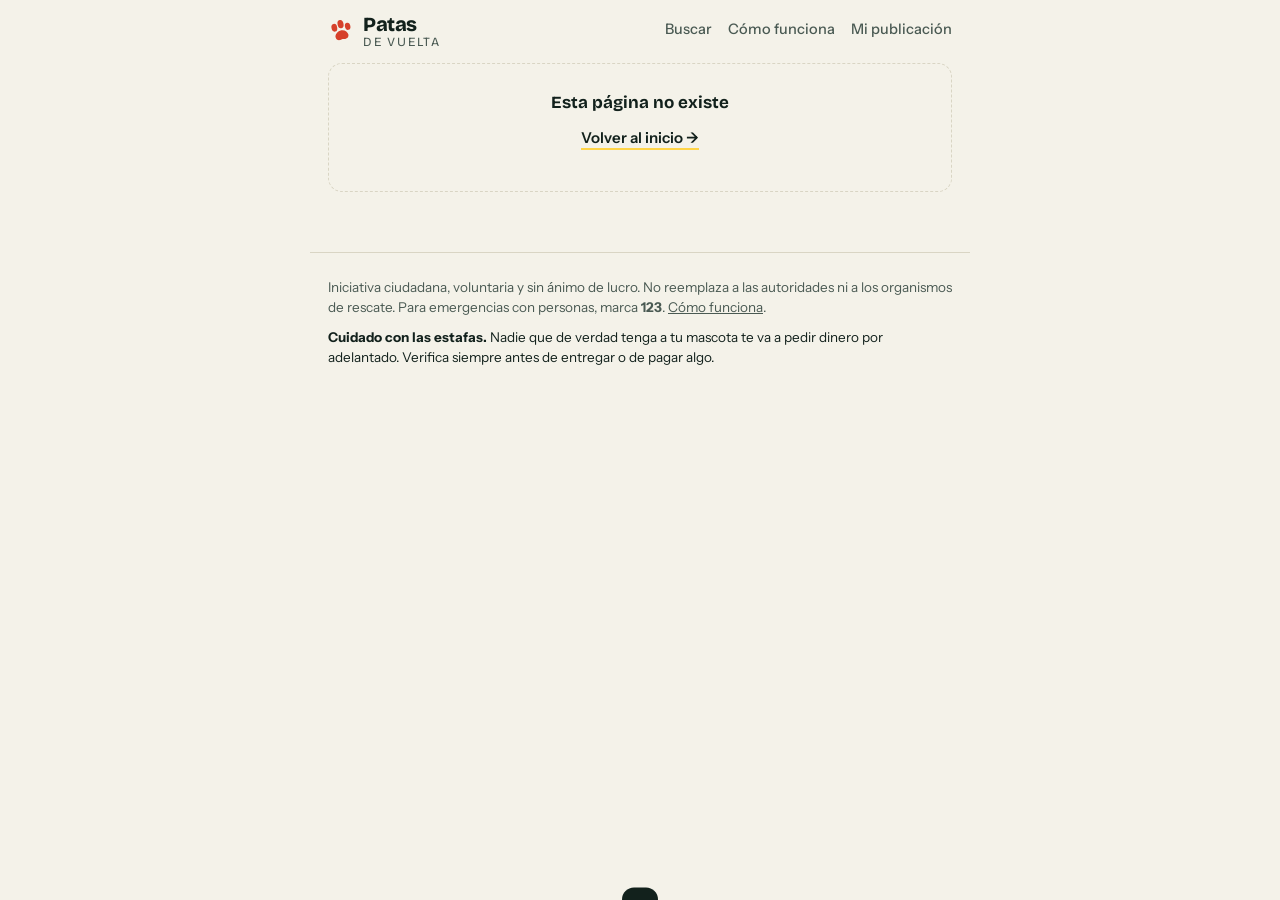
==== index.html @ 6b061adb "Commit inicial: Patas de vuelta Plataforma nacional para reunir mascotas perdidas con sus familias e" ====
<!DOCTYPE html>
<html lang="es-CO">
<head>
<meta charset="utf-8">
<meta name="viewport" content="width=device-width, initial-scale=1, viewport-fit=cover">
<title>Patas de vuelta — mascotas perdidas en Colombia</title>
<meta name="description" content="Publica a tu mascota perdida o reporta una que encontraste. Cruzamos los dos lados por cercanía y características para que se reencuentren.">
<meta name="theme-color" content="#12211C">

<meta property="og:type" content="website">
<meta property="og:site_name" content="Patas de vuelta">
<meta property="og:title" content="Patas de vuelta — mascotas perdidas en Colombia">
<meta property="og:description" content="Publica a tu mascota perdida o reporta una que encontraste.">
<meta name="twitter:card" content="summary_large_image">

<link rel="icon" href="data:image/svg+xml,<svg xmlns='http://www.w3.org/2000/svg' viewBox='0 0 100 100'><text y='.9em' font-size='90'>🐾</text></svg>">
<link rel="preconnect" href="https://fonts.googleapis.com">
<link rel="preconnect" href="https://fonts.gstatic.com" crossorigin>
<link href="https://fonts.googleapis.com/css2?family=Bricolage+Grotesque:opsz,wght@12..96,400;12..96,700;12..96,800&family=Instrument+Sans:wght@400;500;600&family=Space+Mono:wght@400;700&display=swap" rel="stylesheet">
<!-- En Netlify la base es la raíz (para que /m/CODIGO cargue bien los archivos).
     Al abrir el archivo desde el disco no se pone base y todo queda relativo. -->
<script>if(location.protocol!=="file:")document.write('<base href="/">');</script>
<link rel="stylesheet" href="styles.css">
</head>
<body>

<a class="saltar" href="#principal">Ir al contenido</a>

<header class="cabecera">
  <a class="marca" href="/" data-ruta>
    <span class="marca__huella" aria-hidden="true">
      <svg viewBox="0 0 40 40" width="26" height="26"><g fill="currentColor">
        <ellipse cx="11" cy="13" rx="4.4" ry="6"/><ellipse cx="21.5" cy="9.5" rx="4.6" ry="6.4"/>
        <ellipse cx="31.5" cy="15" rx="4.2" ry="5.6"/>
        <path d="M20.5 19c5.2 0 9.5 4.2 9.5 8.8 0 3.6-2.7 5.6-6.2 5.6-1.7 0-2.4-.7-3.9-.7s-2.2.7-3.9.7c-3.5 0-6.2-2-6.2-5.6C9.8 23.2 15.3 19 20.5 19Z"/>
      </g></svg>
    </span>
    <span class="marca__texto">Patas<em>de vuelta</em></span>
  </a>
  <nav class="cabecera__nav">
    <a href="/buscar" data-ruta>Buscar</a>
    <a href="/como-funciona" data-ruta>Cómo funciona</a>
    <a href="/gestionar" data-ruta>Mi publicación</a>
  </nav>
</header>

<main id="principal"></main>

<footer class="pie">
  <p class="pie__aviso">
    Iniciativa ciudadana, voluntaria y sin ánimo de lucro. No reemplaza a las autoridades ni a los
    organismos de rescate. Para emergencias con personas, marca <strong>123</strong>.
    <a href="/como-funciona" data-ruta>Cómo funciona</a>.
  </p>
  <p class="pie__aviso pie__aviso--alerta">
    <strong>Cuidado con las estafas.</strong> Nadie que de verdad tenga a tu mascota te va a pedir
    dinero por adelantado. Verifica siempre antes de entregar o de pagar algo.
  </p>
</footer>

<div id="brindis" class="brindis" role="status" aria-live="polite"></div>

<script src="config.js"></script>
<script src="datos-colombia.js"></script>
<script src="qr.js"></script>
<script src="app.js"></script>
</body>
</html>
---- styles.css ----
/* ============================================================
   PATAS DE VUELTA — estilos
   Diseñado para pantallas pequeñas, luz del día y datos lentos.
   ============================================================ */

:root{
  --tinta:#12211C;
  --tinta-suave:#4A5A53;
  --papel:#F4F2E9;
  --papel-alto:#FBFAF4;
  --linea:#D9D5C4;

  --perdida:#D6402A;
  --perdida-fondo:#FCEBE7;
  --encontrada:#15704B;
  --encontrada-fondo:#E3F1E8;
  --marcador:#FFD447;

  --radio:14px;
  --radio-s:9px;
  --sombra:0 1px 0 var(--linea), 0 6px 22px -14px rgba(18,33,28,.45);
  --ancho:660px;

  --display:"Bricolage Grotesque", "Trebuchet MS", sans-serif;
  --cuerpo:"Instrument Sans", system-ui, -apple-system, sans-serif;
  --mono:"Space Mono", ui-monospace, monospace;
}

*{box-sizing:border-box}
html{-webkit-text-size-adjust:100%}
body{
  margin:0; background:var(--papel); color:var(--tinta);
  font-family:var(--cuerpo); font-size:17px; line-height:1.5;
  -webkit-font-smoothing:antialiased;
}
img{max-width:100%; display:block}
a{color:inherit}
button,input,select,textarea{font:inherit; color:inherit}

.saltar{position:absolute; left:-9999px}
.saltar:focus{left:12px; top:12px; z-index:99; background:var(--tinta); color:var(--papel); padding:10px 14px; border-radius:8px}

:focus-visible{outline:3px solid var(--tinta); outline-offset:2px; border-radius:4px}

/* ---------- CABECERA ---------- */
.cabecera{
  display:flex; align-items:center; justify-content:space-between; gap:12px;
  padding:14px 18px; max-width:var(--ancho); margin:0 auto;
}
.marca{display:flex; align-items:center; gap:9px; text-decoration:none}
.marca__huella{color:var(--perdida); display:flex; transform:rotate(-12deg)}
.marca__texto{font-family:var(--display); font-weight:800; font-size:20px; letter-spacing:-.02em; line-height:1}
.marca__texto em{display:block; font-style:normal; font-weight:400; font-size:12.5px; letter-spacing:.14em; text-transform:uppercase; color:var(--tinta-suave); margin-top:2px}
.cabecera__nav{display:flex; gap:16px; font-size:14.5px; font-weight:500}
.cabecera__nav a{text-decoration:none; color:var(--tinta-suave); border-bottom:1.5px solid transparent; padding-bottom:2px}
.cabecera__nav a:hover{color:var(--tinta); border-color:var(--marcador)}

main{max-width:var(--ancho); margin:0 auto; padding:0 18px 60px}

/* ---------- SIGNATURE: el resaltador ---------- */
.marca-texto{
  background:linear-gradient(var(--marcador),var(--marcador));
  background-size:100% .55em; background-position:0 78%; background-repeat:no-repeat;
  padding:0 .12em;
}

/* ---------- PORTADA ---------- */
.portada__titulo{
  font-family:var(--display); font-weight:800; font-size:clamp(30px,8.5vw,44px);
  line-height:1.03; letter-spacing:-.035em; margin:14px 0 12px; text-wrap:balance;
}
.portada__bajada{font-size:16.5px; color:var(--tinta-suave); margin:0 0 22px; max-width:46ch}

.cifras{display:flex; gap:8px; margin:0 0 26px; flex-wrap:wrap}
.cifra{
  flex:1 1 96px; background:var(--papel-alto); border:1px solid var(--linea);
  border-radius:var(--radio-s); padding:10px 12px;
}
.cifra b{display:block; font-family:var(--display); font-size:25px; font-weight:800; line-height:1.1; letter-spacing:-.02em}
.cifra span{font-size:12px; text-transform:uppercase; letter-spacing:.07em; color:var(--tinta-suave)}
.cifra--verde b{color:var(--encontrada)}

.acciones{display:grid; gap:12px; margin-bottom:32px}
.accion{
  display:block; text-decoration:none; border:2px solid var(--tinta);
  border-radius:var(--radio); padding:18px 20px; background:var(--papel-alto);
  box-shadow:4px 4px 0 var(--tinta); transition:transform .12s, box-shadow .12s;
}
.accion:active{transform:translate(3px,3px); box-shadow:1px 1px 0 var(--tinta)}
.accion b{display:block; font-family:var(--display); font-size:22px; font-weight:800; letter-spacing:-.02em; margin-bottom:3px}
.accion span{font-size:14.5px; color:var(--tinta-suave); display:block; line-height:1.4}
.accion--perdida b{color:var(--perdida)}
.accion--encontrada b{color:var(--encontrada)}

.seccion__titulo{
  font-family:var(--display); font-size:14px; font-weight:700; text-transform:uppercase;
  letter-spacing:.1em; color:var(--tinta-suave); margin:30px 0 12px;
  display:flex; align-items:center; gap:10px;
}
.seccion__titulo::after{content:""; flex:1; height:1px; background:var(--linea)}

/* ---------- TARJETAS ---------- */
.rejilla{display:grid; grid-template-columns:repeat(2,1fr); gap:11px}
@media(min-width:520px){.rejilla{grid-template-columns:repeat(3,1fr)}}

.tarjeta{
  display:block; text-decoration:none; background:var(--papel-alto);
  border:1px solid var(--linea); border-radius:var(--radio-s); overflow:hidden;
  transition:border-color .12s;
}
.tarjeta:hover{border-color:var(--tinta)}
.tarjeta__foto{aspect-ratio:1; background:#E7E4D7 center/cover no-repeat; position:relative}
.tarjeta__etiqueta{
  position:absolute; top:7px; left:7px; font-size:10.5px; font-weight:700;
  text-transform:uppercase; letter-spacing:.06em; padding:3px 7px; border-radius:20px;
  background:var(--perdida); color:#fff;
}
.tarjeta__etiqueta--encontrada{background:var(--encontrada)}
.tarjeta__etiqueta--resuelto{background:var(--tinta)}
.tarjeta__cuerpo{padding:9px 10px 11px}
.tarjeta__nombre{font-family:var(--display); font-weight:700; font-size:15.5px; letter-spacing:-.01em; margin:0 0 2px; line-height:1.2}
.tarjeta__meta{font-size:12.5px; color:var(--tinta-suave); line-height:1.35; margin:0}
.tarjeta--apagada{opacity:.55}

.vacio{
  border:1.5px dashed var(--linea); border-radius:var(--radio); padding:26px 20px;
  text-align:center; color:var(--tinta-suave); font-size:15px;
}
.vacio b{display:block; font-family:var(--display); color:var(--tinta); font-size:17px; margin-bottom:5px}

/* ---------- FORMULARIOS ---------- */
.form{margin-top:6px}
.campo{margin-bottom:20px}
.campo__etiqueta{display:block; font-weight:600; font-size:15px; margin-bottom:5px}
.campo__ayuda{display:block; font-size:13.5px; color:var(--tinta-suave); margin:-2px 0 7px; line-height:1.4}
.campo__opcional{font-weight:400; color:var(--tinta-suave); font-size:13px}

input[type=text],input[type=tel],input[type=date],input[type=search],select,textarea{
  width:100%; padding:12px 13px; background:var(--papel-alto);
  border:1.5px solid var(--linea); border-radius:var(--radio-s); font-size:16px;
}
textarea{min-height:88px; resize:vertical}
input:focus,select:focus,textarea:focus{border-color:var(--tinta); outline:none; box-shadow:0 0 0 3px rgba(18,33,28,.1)}

.opciones{display:flex; flex-wrap:wrap; gap:8px}
.opcion{position:relative}
.opcion input{position:absolute; opacity:0; width:100%; height:100%; left:0; top:0; margin:0; cursor:pointer}
.opcion span{
  display:block; padding:9px 14px; border:1.5px solid var(--linea); border-radius:30px;
  background:var(--papel-alto); font-size:14.5px; font-weight:500; user-select:none;
}
.opcion input:checked + span{background:var(--tinta); color:var(--papel-alto); border-color:var(--tinta)}
.opcion input:focus-visible + span{outline:3px solid var(--tinta); outline-offset:2px}

.colores{display:grid; grid-template-columns:repeat(auto-fill,minmax(88px,1fr)); gap:8px}
.color span{display:flex; align-items:center; gap:7px; padding:8px 10px; font-size:13.5px; border-radius:var(--radio-s)}
.color i{width:17px; height:17px; border-radius:50%; border:1px solid rgba(0,0,0,.2); flex:none}

.foto-zona{
  border:2px dashed var(--linea); border-radius:var(--radio); padding:22px 16px;
  text-align:center; background:var(--papel-alto); cursor:pointer; display:block;
}
.foto-zona:hover{border-color:var(--tinta)}
.foto-zona b{display:block; font-family:var(--display); font-size:17px; margin-bottom:3px}
.foto-zona span{font-size:13.5px; color:var(--tinta-suave)}
.foto-zona input{display:none}
.foto-previa{border-radius:var(--radio); border:1px solid var(--linea); width:100%; aspect-ratio:1; object-fit:cover}
.foto-cambiar{margin-top:8px; font-size:14px; text-decoration:underline; background:none; border:none; padding:0; cursor:pointer; color:var(--tinta-suave)}

.mapa{height:280px; border-radius:var(--radio); border:1.5px solid var(--linea); overflow:hidden; background:#E7E4D7; z-index:0}
.mapa--ficha{height:220px; margin:4px 0 6px}
.mapa__pie{display:flex; align-items:center; gap:10px; flex-wrap:wrap; margin-top:10px}
.mapa__estado{font-size:13.5px; color:var(--tinta-suave); line-height:1.4; flex:1 1 180px}
.mapa__estado--bien{color:var(--encontrada)}
.mapa__falla{padding:20px; font-size:14px; color:var(--tinta-suave); text-align:center}
.mapa__nota{font-size:13px; color:var(--tinta-suave); margin:0 0 18px}
.leaflet-container{font-family:var(--cuerpo)}

.boton{
  width:100%; padding:15px 20px; border:2px solid var(--tinta); border-radius:var(--radio);
  background:var(--tinta); color:var(--papel-alto); font-family:var(--display);
  font-weight:700; font-size:18px; letter-spacing:-.01em; cursor:pointer;
  box-shadow:4px 4px 0 rgba(18,33,28,.25); transition:transform .12s, box-shadow .12s;
}
.boton:active{transform:translate(3px,3px); box-shadow:1px 1px 0 rgba(18,33,28,.25)}
.boton[disabled]{opacity:.55; cursor:wait}
.boton--claro{background:var(--papel-alto); color:var(--tinta)}
.boton--verde{background:var(--encontrada); border-color:var(--encontrada); color:#fff}
.boton--compacto{width:auto; padding:11px 18px; font-size:15.5px}

.aviso{
  border-left:4px solid var(--marcador); background:var(--papel-alto);
  padding:12px 14px; border-radius:0 var(--radio-s) var(--radio-s) 0;
  font-size:14.5px; line-height:1.45; margin:0 0 20px;
}
.aviso--rojo{border-color:var(--perdida); background:var(--perdida-fondo)}
.aviso--verde{border-color:var(--encontrada); background:var(--encontrada-fondo)}

/* ---------- FICHA ---------- */
.banda{
  border-radius:var(--radio); padding:14px 16px; margin:14px 0 18px;
  font-family:var(--display); font-weight:700; font-size:17px; line-height:1.25;
}
.banda--resuelto{background:var(--encontrada); color:#fff}
.banda--resuelto small{display:block; font-family:var(--cuerpo); font-weight:400; font-size:14px; opacity:.92; margin-top:4px}
.banda--sin-confirmar{background:var(--marcador); color:var(--tinta)}
.banda--sin-confirmar small{display:block; font-family:var(--cuerpo); font-weight:400; font-size:14px; margin-top:4px}

.ficha__cabeza{display:flex; gap:14px; align-items:flex-start; margin-bottom:6px}
.ficha__titulo{font-family:var(--display); font-weight:800; font-size:31px; letter-spacing:-.03em; line-height:1.05; margin:0}
.ficha__sub{color:var(--tinta-suave); font-size:15px; margin:4px 0 0}
.ficha__codigo{font-family:var(--mono); font-size:13px; background:var(--tinta); color:var(--papel-alto); padding:4px 9px; border-radius:6px; white-space:nowrap}
.ficha__foto{width:100%; aspect-ratio:1; object-fit:cover; border-radius:var(--radio); border:1px solid var(--linea); margin:14px 0}

.datos{display:grid; grid-template-columns:repeat(2,1fr); gap:1px; background:var(--linea); border:1px solid var(--linea); border-radius:var(--radio); overflow:hidden; margin-bottom:20px}
.dato{background:var(--papel-alto); padding:11px 13px}
.dato dt{font-size:11.5px; text-transform:uppercase; letter-spacing:.07em; color:var(--tinta-suave); margin-bottom:2px}
.dato dd{margin:0; font-weight:600; font-size:15.5px}
.dato--ancho{grid-column:1/-1}

.pista{border:1px solid var(--linea); background:var(--papel-alto); border-radius:var(--radio-s); padding:12px 14px; margin-bottom:9px}
.pista__meta{font-size:12.5px; color:var(--tinta-suave); margin:0 0 4px; font-family:var(--mono)}
.pista p{margin:0; font-size:15px; line-height:1.45}

.compartir{display:flex; gap:8px; flex-wrap:wrap; margin:6px 0 22px}
.compartir button, .compartir a{
  flex:1 1 130px; text-align:center; text-decoration:none; padding:12px 14px;
  border:1.5px solid var(--tinta); border-radius:var(--radio-s); background:var(--papel-alto);
  font-weight:600; font-size:15px; cursor:pointer;
}

/* ---------- COINCIDENCIAS ---------- */
.coincidencia{
  display:flex; gap:12px; align-items:center; text-decoration:none;
  border:1.5px solid var(--linea); background:var(--papel-alto);
  border-radius:var(--radio-s); padding:10px; margin-bottom:9px;
}
.coincidencia:hover{border-color:var(--tinta)}
.coincidencia img{width:66px; height:66px; object-fit:cover; border-radius:8px; flex:none; background:#E7E4D7}
.coincidencia b{display:block; font-family:var(--display); font-size:16px; letter-spacing:-.01em}
.coincidencia span{font-size:13px; color:var(--tinta-suave); display:block; line-height:1.35}
.coincidencia__puntaje{margin-left:auto; font-family:var(--mono); font-size:12px; color:var(--tinta-suave); text-align:right; flex:none}

/* ---------- AFICHE ---------- */
.afiche-previa{width:100%; border:1px solid var(--linea); border-radius:var(--radio); background:var(--papel-alto)}
.afiche-formatos{display:flex; gap:8px; margin:12px 0}
.afiche-formatos .opcion{flex:1}
.afiche-formatos .opcion span{text-align:center}

/* ---------- FILTROS ---------- */
.filtros{background:var(--papel-alto); border:1px solid var(--linea); border-radius:var(--radio); padding:14px; margin-bottom:18px}
.filtros__fila{display:flex; gap:8px; flex-wrap:wrap; margin-bottom:10px}
.filtros__fila:last-child{margin-bottom:0}
.filtros select{flex:1 1 130px; width:auto; padding:9px 10px; font-size:14.5px}

/* ---------- VARIOS ---------- */
.brindis{
  position:fixed; left:50%; bottom:22px; transform:translate(-50%,140%);
  background:var(--tinta); color:var(--papel-alto); padding:12px 18px; border-radius:30px;
  font-size:15px; font-weight:500; z-index:60; transition:transform .25s; max-width:90vw; text-align:center;
}
.brindis--visible{transform:translate(-50%,0)}

.cargando{text-align:center; padding:40px 0; color:var(--tinta-suave); font-family:var(--mono); font-size:14px}

.pie{max-width:var(--ancho); margin:0 auto; padding:24px 18px 44px; border-top:1px solid var(--linea)}
.pie__aviso{font-size:13.5px; color:var(--tinta-suave); line-height:1.5; margin:0 0 10px}
.pie__aviso--alerta{color:var(--tinta)}

.volver{display:inline-block; margin:6px 0 4px; font-size:14.5px; color:var(--tinta-suave); text-decoration:none}
.volver:hover{color:var(--tinta)}

.paso{font-family:var(--mono); font-size:12.5px; color:var(--tinta-suave); text-transform:uppercase; letter-spacing:.09em; margin-bottom:4px}
.titulo-pagina{font-family:var(--display); font-weight:800; font-size:clamp(26px,6.5vw,34px); letter-spacing:-.03em; line-height:1.08; margin:0 0 8px}
.intro-pagina{color:var(--tinta-suave); font-size:16px; margin:0 0 22px; max-width:48ch}

.token-caja{
  font-family:var(--mono); font-size:14px; background:var(--tinta); color:var(--papel-alto);
  padding:14px; border-radius:var(--radio-s); word-break:break-all; margin:10px 0; line-height:1.5;
}

@media (prefers-reduced-motion:reduce){
  *{transition:none !important; animation:none !important}
}

/* ---------- DETALLES OPCIONALES ---------- */
.mas{
  border:1.5px solid var(--linea); background:var(--papel-alto);
  border-radius:var(--radio); margin-bottom:20px; overflow:hidden;
}
.mas summary{
  padding:14px 16px; cursor:pointer; font-weight:600; font-size:15px;
  list-style:none; display:flex; align-items:center; justify-content:space-between;
}
.mas summary::-webkit-details-marker{display:none}
.mas summary::after{content:"+"; font-family:var(--display); font-size:22px; line-height:1; color:var(--tinta-suave)}
.mas[open] summary::after{content:"−"}
.mas[open] summary{border-bottom:1px solid var(--linea)}
.mas__cuerpo{padding:16px 16px 0}


/* ---------- BLOQUES DE FORMULARIO ---------- */
.bloque{border:1.5px solid var(--linea); background:var(--papel-alto);
  border-radius:var(--radio); padding:16px; margin:0 0 20px}
.bloque__titulo{font-family:var(--display); font-weight:700; font-size:16px;
  letter-spacing:-.01em; padding:0 6px; margin-left:-6px}
.bloque .campo:last-child{margin-bottom:0}
.campo__error{color:var(--perdida); font-size:13.5px; margin:6px 0 0; font-weight:500}
.nota-pie{font-size:13px; color:var(--tinta-suave); margin:14px 0 0; line-height:1.45}
#trampa{position:absolute; left:-9999px; width:1px; height:1px; opacity:0}

/* ---------- FOTOS ---------- */
.fotos__lista{display:grid; grid-template-columns:repeat(3,1fr); gap:8px; margin-bottom:10px}
.fotos__lista:empty{display:none}
.fotos__item{position:relative; border-radius:var(--radio-s); overflow:hidden; border:1px solid var(--linea)}
.fotos__item img{aspect-ratio:1; object-fit:cover; width:100%}
.fotos__principal{position:absolute; left:5px; bottom:5px; background:var(--tinta); color:var(--papel-alto);
  font-size:10px; text-transform:uppercase; letter-spacing:.06em; padding:3px 7px; border-radius:20px}
.fotos__quitar{position:absolute; top:5px; right:5px; width:28px; height:28px; border-radius:50%;
  border:none; background:rgba(18,33,28,.82); color:#fff; font-size:14px; cursor:pointer; line-height:1}

/* ---------- GALERÍA DE LA FICHA ---------- */
.galeria{margin:14px 0}
.galeria__grande{width:100%; aspect-ratio:1; object-fit:cover; border-radius:var(--radio); border:1px solid var(--linea)}
.galeria__tiras{display:flex; gap:8px; margin-top:8px}
.galeria__tira{width:64px; height:64px; padding:0; border:2px solid transparent; border-radius:8px;
  overflow:hidden; background:none; cursor:pointer}
.galeria__tira img{width:100%; height:100%; object-fit:cover}
.galeria__tira.es-activa{border-color:var(--tinta)}

/* ---------- COINCIDENCIAS ---------- */
.coincidencia__texto{flex:1; min-width:0}
.coincidencia__razones{color:var(--encontrada); font-weight:600; font-size:12.5px}
.coincidencia--simple{padding:14px}
.insignia{flex:none; font-size:11.5px; font-weight:700; text-transform:uppercase; letter-spacing:.05em;
  padding:5px 10px; border-radius:20px; text-align:center; line-height:1.3}
.insignia--alta{background:var(--encontrada); color:#fff}
.insignia--media{background:var(--marcador); color:var(--tinta)}
.insignia--baja{background:var(--linea); color:var(--tinta-suave)}
.insignia--neutra{background:var(--papel); color:var(--tinta-suave); border:1px solid var(--linea)}

/* ---------- CONTACTO ---------- */
.acciones-ficha{margin:18px 0 22px; display:grid; gap:10px}
.acciones-ficha .boton{text-align:center; text-decoration:none; display:block}
.contacto-caja{border:2px solid var(--encontrada); background:var(--encontrada-fondo);
  border-radius:var(--radio); padding:18px; margin:20px 0; display:grid; gap:10px}
.contacto-caja__titulo{font-family:var(--display); font-size:21px; font-weight:800;
  letter-spacing:-.02em; margin:0 0 4px}
.contacto-caja .boton{text-align:center; text-decoration:none; display:block}
.contacto-caja .aviso{margin:6px 0 0}

.botonera{display:flex; gap:8px; flex-wrap:wrap}
.botonera--ancha .boton{flex:1 1 140px; text-align:center; text-decoration:none}

/* ---------- TEXTO ---------- */
.parrafo{font-size:16px; line-height:1.55; margin:0 0 12px; color:var(--tinta-suave)}
.parrafo strong, .parrafo em{color:var(--tinta)}
.lista{margin:0 0 14px; padding-left:20px; color:var(--tinta-suave); font-size:15.5px; line-height:1.55}
.lista li{margin-bottom:8px}
.lista strong{color:var(--tinta)}
.enlace-fuerte{font-weight:600; color:var(--tinta); text-decoration:none;
  border-bottom:2px solid var(--marcador); padding-bottom:1px}
.conteo{font-size:14px; color:var(--tinta-suave); margin:0 0 12px}
.aviso--destacado{border-left-color:var(--tinta); background:var(--papel-alto)}
.tarjeta__meta--tenue{opacity:.75; font-size:12px}
.tarjeta__fotos{position:absolute; right:7px; bottom:7px; background:rgba(18,33,28,.8); color:#fff;
  font-size:10.5px; padding:3px 7px; border-radius:20px}
.pista--tengo{border-left:4px solid var(--encontrada)}
.pista__nota{font-size:13px; color:var(--tinta-suave); margin:8px 0 0}
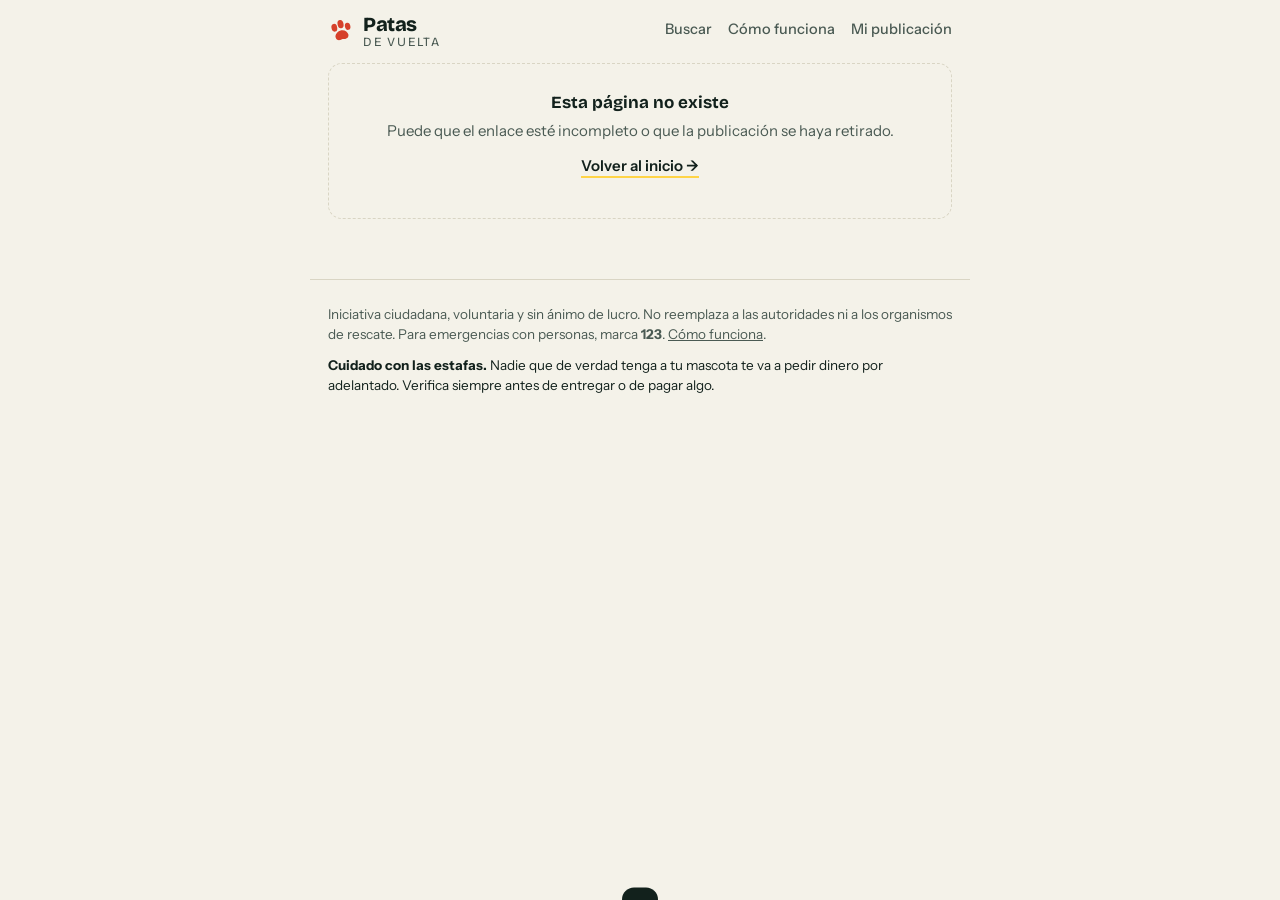
==== commit e9a8018e: "Agregar modo oscuro y herramientas para sembrar ruido de prueba MODO OSCURO Sigue prefers-color-sche" ====
--- a/index.html
+++ b/index.html
@@ -5,7 +5,9 @@
 <meta name="viewport" content="width=device-width, initial-scale=1, viewport-fit=cover">
 <title>Patas de vuelta — mascotas perdidas en Colombia</title>
 <meta name="description" content="Publica a tu mascota perdida o reporta una que encontraste. Cruzamos los dos lados por cercanía y características para que se reencuentren.">
-<meta name="theme-color" content="#12211C">
+<!-- La barra del navegador acompaña al tema que tenga puesto el teléfono -->
+<meta name="theme-color" content="#F4F2E9" media="(prefers-color-scheme: light)">
+<meta name="theme-color" content="#101A16" media="(prefers-color-scheme: dark)">
 
 <meta property="og:type" content="website">
 <meta property="og:site_name" content="Patas de vuelta">
--- a/styles.css
+++ b/styles.css
@@ -24,7 +24,51 @@
   --display:"Bricolage Grotesque", "Trebuchet MS", sans-serif;
   --cuerpo:"Instrument Sans", system-ui, -apple-system, sans-serif;
   --mono:"Space Mono", ui-monospace, monospace;
-}
+
+  --hueco:#E7E4D7;          /* fondo de las fotos mientras cargan */
+  --sobre-marcador:#12211C; /* tinta que va ENCIMA del amarillo: nunca se aclara */
+  --sombra-boton:rgba(18,33,28,.25);
+
+  color-scheme:light;
+}
+
+/* ============================================================
+   MODO OSCURO
+   Sigue lo que la persona ya eligió en su teléfono. Mucha gente lo
+   tiene puesto todo el día, y una mascota se pierde también de noche:
+   una pantalla color papel a las 2 de la mañana encandila.
+
+   Dos cuidados que no son obvios:
+   - El amarillo del resaltador NO cambia, así que el texto encima
+     tiene que seguir siendo oscuro (--sobre-marcador). Si se aclarara
+     con el resto quedaría ilegible.
+   - Rojo y verde se mantienen sólidos donde son FONDO de una insignia
+     con texto blanco, y se aclaran aparte donde son TEXTO sobre el
+     fondo oscuro. Es el mismo color cumpliendo dos papeles distintos.
+   ============================================================ */
+@media (prefers-color-scheme:dark){
+  :root{
+    --tinta:#E7E5DA;
+    --tinta-suave:#9DAAA2;
+    --papel:#101A16;
+    --papel-alto:#17241F;
+    --linea:#2C3B34;
+
+    --perdida:#C6402A;
+    --perdida-fondo:#2E1713;
+    --encontrada:#177A51;
+    --encontrada-fondo:#12261C;
+
+    --hueco:#22302A;
+    --sombra:0 1px 0 var(--linea), 0 6px 22px -14px rgba(0,0,0,.7);
+    --sombra-boton:rgba(0,0,0,.5);
+
+    color-scheme:dark;
+  }
+}
+/* Los ajustes por componente del modo oscuro van al FINAL del archivo, no aquí:
+   tienen la misma especificidad que las reglas normales, así que si fueran
+   antes la cascada los anularía. Busca "AJUSTES DEL MODO OSCURO" abajo. */
 
 *{box-sizing:border-box}
 html{-webkit-text-size-adjust:100%}
@@ -55,6 +99,15 @@
 .cabecera__nav a{text-decoration:none; color:var(--tinta-suave); border-bottom:1.5px solid transparent; padding-bottom:2px}
 .cabecera__nav a:hover{color:var(--tinta); border-color:var(--marcador)}
 
+/* En celulares angostos (320-360 px, muy comunes en gama baja) la marca más los
+   tres enlaces no caben en una línea y el menú se salía de la pantalla. Aquí el
+   menú pasa a ocupar su propio renglón completo, alineado a la izquierda. */
+@media (max-width:400px){
+  .cabecera{flex-wrap:wrap; gap:6px 12px; padding:12px 16px}
+  .cabecera__nav{width:100%; gap:14px; font-size:14px; justify-content:flex-start}
+  .cabecera__nav a{padding-bottom:1px}
+}
+
 main{max-width:var(--ancho); margin:0 auto; padding:0 18px 60px}
 
 /* ---------- SIGNATURE: el resaltador ---------- */
@@ -109,7 +162,7 @@
   transition:border-color .12s;
 }
 .tarjeta:hover{border-color:var(--tinta)}
-.tarjeta__foto{aspect-ratio:1; background:#E7E4D7 center/cover no-repeat; position:relative}
+.tarjeta__foto{aspect-ratio:1; background:var(--hueco) center/cover no-repeat; position:relative}
 .tarjeta__etiqueta{
   position:absolute; top:7px; left:7px; font-size:10.5px; font-weight:700;
   text-transform:uppercase; letter-spacing:.06em; padding:3px 7px; border-radius:20px;
@@ -153,7 +206,10 @@
 .opcion input:focus-visible + span{outline:3px solid var(--tinta); outline-offset:2px}
 
 .colores{display:grid; grid-template-columns:repeat(auto-fill,minmax(88px,1fr)); gap:8px}
-.color span{display:flex; align-items:center; gap:7px; padding:8px 10px; font-size:13.5px; border-radius:var(--radio-s)}
+/* min-height 44px: es el objetivo táctil mínimo cómodo en celular. Antes medían
+   38px y son de los controles que más se tocan en todo el formulario. */
+.color span{display:flex; align-items:center; gap:7px; padding:8px 10px; min-height:44px;
+  font-size:13.5px; border-radius:var(--radio-s)}
 .color i{width:17px; height:17px; border-radius:50%; border:1px solid rgba(0,0,0,.2); flex:none}
 
 .foto-zona{
@@ -167,7 +223,7 @@
 .foto-previa{border-radius:var(--radio); border:1px solid var(--linea); width:100%; aspect-ratio:1; object-fit:cover}
 .foto-cambiar{margin-top:8px; font-size:14px; text-decoration:underline; background:none; border:none; padding:0; cursor:pointer; color:var(--tinta-suave)}
 
-.mapa{height:280px; border-radius:var(--radio); border:1.5px solid var(--linea); overflow:hidden; background:#E7E4D7; z-index:0}
+.mapa{height:280px; border-radius:var(--radio); border:1.5px solid var(--linea); overflow:hidden; background:var(--hueco); z-index:0}
 .mapa--ficha{height:220px; margin:4px 0 6px}
 .mapa__pie{display:flex; align-items:center; gap:10px; flex-wrap:wrap; margin-top:10px}
 .mapa__estado{font-size:13.5px; color:var(--tinta-suave); line-height:1.4; flex:1 1 180px}
@@ -180,9 +236,9 @@
   width:100%; padding:15px 20px; border:2px solid var(--tinta); border-radius:var(--radio);
   background:var(--tinta); color:var(--papel-alto); font-family:var(--display);
   font-weight:700; font-size:18px; letter-spacing:-.01em; cursor:pointer;
-  box-shadow:4px 4px 0 rgba(18,33,28,.25); transition:transform .12s, box-shadow .12s;
-}
-.boton:active{transform:translate(3px,3px); box-shadow:1px 1px 0 rgba(18,33,28,.25)}
+  box-shadow:4px 4px 0 var(--sombra-boton); transition:transform .12s, box-shadow .12s;
+}
+.boton:active{transform:translate(3px,3px); box-shadow:1px 1px 0 var(--sombra-boton)}
 .boton[disabled]{opacity:.55; cursor:wait}
 .boton--claro{background:var(--papel-alto); color:var(--tinta)}
 .boton--verde{background:var(--encontrada); border-color:var(--encontrada); color:#fff}
@@ -236,7 +292,9 @@
   border-radius:var(--radio-s); padding:10px; margin-bottom:9px;
 }
 .coincidencia:hover{border-color:var(--tinta)}
-.coincidencia img{width:66px; height:66px; object-fit:cover; border-radius:8px; flex:none; background:#E7E4D7}
+.coincidencia img{width:66px; height:66px; object-fit:cover; border-radius:8px; flex:none; background:var(--hueco)}
+.coincidencia__sinfoto{width:66px; height:66px; border-radius:8px; flex:none; background:var(--hueco);
+  display:flex; align-items:center; justify-content:center; font-size:26px; opacity:.5}
 .coincidencia b{display:block; font-family:var(--display); font-size:16px; letter-spacing:-.01em}
 .coincidencia span{font-size:13px; color:var(--tinta-suave); display:block; line-height:1.35}
 .coincidencia__puntaje{margin-left:auto; font-family:var(--mono); font-size:12px; color:var(--tinta-suave); text-align:right; flex:none}
@@ -267,7 +325,8 @@
 .pie__aviso{font-size:13.5px; color:var(--tinta-suave); line-height:1.5; margin:0 0 10px}
 .pie__aviso--alerta{color:var(--tinta)}
 
-.volver{display:inline-block; margin:6px 0 4px; font-size:14.5px; color:var(--tinta-suave); text-decoration:none}
+.volver{display:inline-block; margin:2px 0; padding:10px 2px; font-size:14.5px;
+  color:var(--tinta-suave); text-decoration:none}
 .volver:hover{color:var(--tinta)}
 
 .paso{font-family:var(--mono); font-size:12.5px; color:var(--tinta-suave); text-transform:uppercase; letter-spacing:.09em; margin-bottom:4px}
@@ -306,6 +365,18 @@
   letter-spacing:-.01em; padding:0 6px; margin-left:-6px}
 .bloque .campo:last-child{margin-bottom:0}
 .campo__error{color:var(--perdida); font-size:13.5px; margin:6px 0 0; font-weight:500}
+
+/* Resalta el campo que falta cuando alguien intenta publicar sin completarlo.
+   Sin esto el único aviso era un mensaje abajo que se iba solo, y en un
+   formulario de varias pantallas la persona no sabía a dónde volver. */
+.campo--falta{
+  outline:2.5px solid var(--perdida); outline-offset:6px; border-radius:var(--radio-s);
+  animation:latido .5s ease-in-out 2;
+}
+@keyframes latido{
+  0%,100%{outline-color:var(--perdida)}
+  50%{outline-color:transparent}
+}
 .nota-pie{font-size:13px; color:var(--tinta-suave); margin:14px 0 0; line-height:1.45}
 #trampa{position:absolute; left:-9999px; width:1px; height:1px; opacity:0}
 
@@ -367,3 +438,25 @@
   font-size:10.5px; padding:3px 7px; border-radius:20px}
 .pista--tengo{border-left:4px solid var(--encontrada)}
 .pista__nota{font-size:13px; color:var(--tinta-suave); margin:8px 0 0}
+
+/* ============================================================
+   AJUSTES DEL MODO OSCURO (por componente)
+   Van al final a propósito: tienen la misma especificidad que las
+   reglas de arriba, así que la cascada solo los aplica si vienen
+   después. Puestos arriba quedaban anulados en silencio.
+   ============================================================ */
+@media (prefers-color-scheme:dark){
+  /* El amarillo del resaltador no cambia: lo que va encima sigue oscuro */
+  .marca-texto, .insignia--media, .banda--sin-confirmar,
+  .banda--sin-confirmar small{color:var(--sobre-marcador)}
+
+  /* Rojo y verde se aclaran SOLO donde son texto sobre el fondo oscuro.
+     Donde son fondo de una insignia con letra blanca se quedan sólidos. */
+  .marca__huella, .accion--perdida b, .campo__error{color:#FF9C86}
+  .accion--encontrada b, .cifra--verde b,
+  .mapa__estado--bien, .coincidencia__razones{color:#7FE3B0}
+
+  /* El mapa de OpenStreetMap es claro; lo bajamos un poco para que no
+     deslumbre, sin invertirlo (un mapa invertido no se lee). */
+  .leaflet-tile{filter:brightness(.82) contrast(1.05) saturate(.9)}
+}
